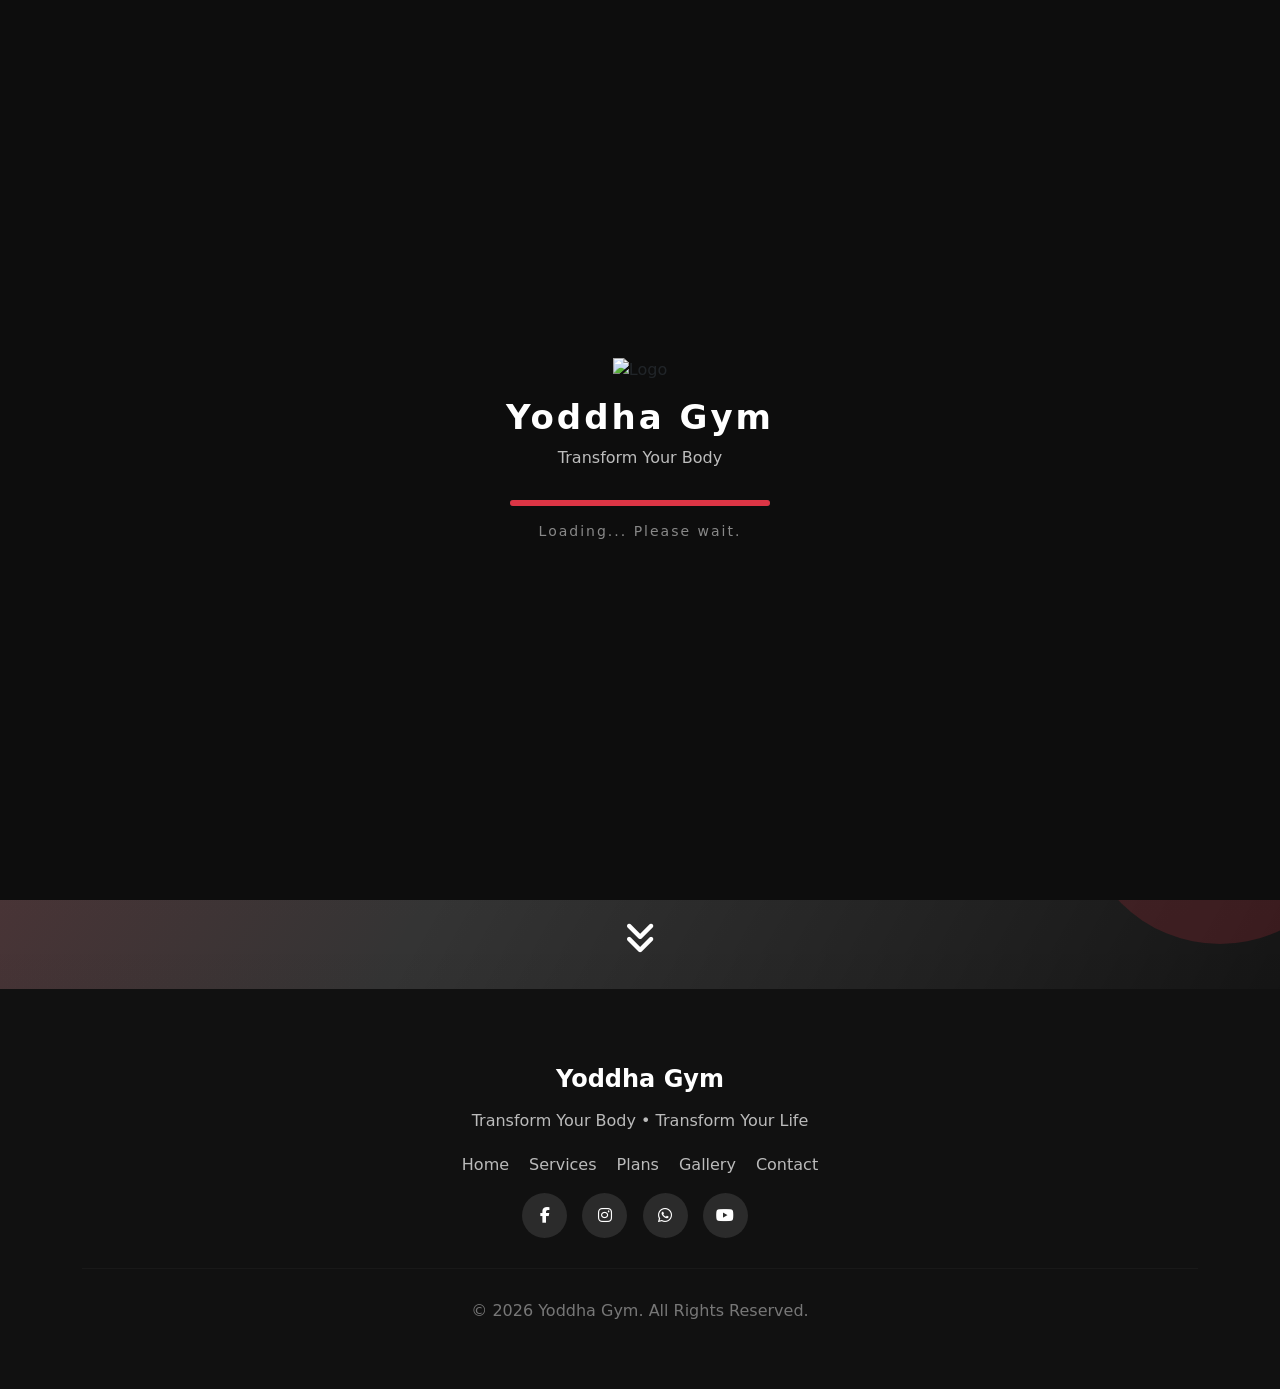
==== index.html @ e3fbb41a "Add files via upload" ====
<!DOCTYPE html>
<html>

<head>
    <meta name="viewport" content="width=device-width, initial-scale=1.0">
    <title>Home</title>

    <link href="https://cdn.jsdelivr.net/npm/bootstrap@5.3.3/dist/css/bootstrap.min.css" rel="stylesheet">
    <link rel="stylesheet" href="index.css">
    <link rel="stylesheet" href="navbar.css">
    <link rel="stylesheet" href="Preloader.css">
    <link rel="stylesheet" href="footer.css">
    <link rel="stylesheet" href="https://cdnjs.cloudflare.com/ajax/libs/font-awesome/6.6.0/css/all.min.css">
    <link href="https://unpkg.com/aos@2.3.4/dist/aos.css" rel="stylesheet">
</head>

<body>

    <!-- Loading Screen -->
    <div id="preloader">
        <div class="loader-content">
            <img src="https://file.aiquickdraw.com/imgcompressed/img/compressed_d76d0b1e2e13bac6f32e935d3ace6655.webp"
                alt="Logo" class="loader-logo">
            <h1>Yoddha Gym</h1>
            <p>Transform Your Body</p>
            <div class="progress-box">
                <div class="progress-bar"></div>
            </div>
            <span>Loading... Please wait.</span>
        </div>
    </div>

    <!--Nave bar section -->
    <nav class="navbar navbar-expand-lg sticky-top">
        <div class="container">
            <!-- Logo -->
            <a class="navbar-brand d-flex align-items-center" href="index.html">
                <img id="logo-pic"
                    src="https://file.aiquickdraw.com/imgcompressed/img/compressed_d76d0b1e2e13bac6f32e935d3ace6655.webp"
                    alt="Yoddha Gym">
                <span id="logo">
                    Yoddha Gym
                </span>
            </a>
            <!-- Mobile Button -->
            <button class="navbar-toggler" type="button" data-bs-toggle="collapse" data-bs-target="#navbarNav">
                <span class="navbar-toggler-icon"></span>
            </button>
            <div class="collapse navbar-collapse" id="navbarNav">
                <ul class="navbar-nav ms-auto align-items-lg-center">
                    <li class="nav-item">
                        <a class="nav-link" href="index.html">
                            Home
                        </a>
                    </li>
                    <li class="nav-item dropdown">
                        <a class="nav-link dropdown-toggle" href="services.html" id="servicesDropdown" role="button"
                            data-bs-toggle="dropdown">
                            Services
                        </a>
                        <ul class="dropdown-menu">
                            <li><a class="dropdown-item" href="services.html">All Services</a></li>
                            <li>
                                <hr class="dropdown-divider">
                            </li>
                            <li><a class="dropdown-item" href="personal-training.html">🏋️ Personal Training</a></li>
                            <li><a class="dropdown-item" href="weight-training.html">💪 Weight Training</a></li>
                            <li><a class="dropdown-item" href="yoga.html">🧘 Yoga Classes</a></li>
                        </ul>
                    </li>
                    <li class="nav-item">
                        <a class="nav-link" href="plans.html">
                            Plans
                        </a>
                    </li>
                    <li class="nav-item">
                        <a class="nav-link" href="gallery.html">
                            Gallery
                        </a>
                    </li>
                    <li class="nav-item">
                        <a class="nav-link" href="contact.html">
                            Contact
                        </a>
                    </li>
                    <li class="nav-item ms-lg-3">
                        <a href="contact.html" class="btn btn-light text-danger fw-bold px-4 rounded-pill">
                            Join Now
                        </a>
                    </li>
                </ul>
            </div>
        </div>
    </nav>


    <section id="home" class="hero position-relative overflow-hidden">


        <div class="hero-overlay"></div>


        <div class="circle circle1"></div>
        <div class="circle circle2"></div>
        <div class="circle circle3"></div>

        <div class="container h-100">

            <div class="row align-items-center h-100">


                <div class="col-lg-6 text-white">

                    <span class="badge bg-danger px-3 py-2 mb-3">
                        #1 Fitness Center in Pune
                    </span>

                    <h1 class="display-2 fw-bold mb-4">
                        Build Your <span class="text-danger">Dream Body</span>
                    </h1>

                    <p class="lead mb-4 text-light">
                        Experience world-class equipment, certified trainers,
                        personalized workout plans and premium facilities.
                        Start your transformation today.
                    </p>

                    <div class="d-flex flex-wrap gap-3">

                        <a href="contact.html" class="btn btn-danger btn-lg px-5 rounded-pill shadow-lg">

                            Join Now

                        </a>

                        <a href="gallery.html" class="btn btn-outline-light btn-lg px-5 rounded-pill">

                            View Gallery

                        </a>

                        <a href="services.html" class="btn btn-outline-light btn-lg px-5 rounded-pill">

                            Our Services

                        </a>

                    </div>


                    <div class="row mt-5 g-4">

                        <div class="col-4">

                            <div class="glass-card">

                                <h2 class="text-danger fw-bold">500+</h2>

                                <p>Members</p>

                            </div>

                        </div>

                        <div class="col-4">

                            <div class="glass-card">

                                <h2 class="text-danger fw-bold">25+</h2>

                                <p>Trainers</p>

                            </div>

                        </div>

                        <div class="col-4">

                            <div class="glass-card">

                                <h2 class="text-danger fw-bold">50+</h2>

                                <p>Machines</p>

                            </div>

                        </div>

                    </div>

                </div>


                <div class="col-lg-6 text-center">

                    <img src="https://images.unsplash.com/photo-1534438327276-14e5300c3a48?fm=jpg&q=60&w=3000&auto=format&fit=crop&ixlib=rb-4.1.0&ixid=M3wxMjA3fDB8MHxzZWFyY2h8Mnx8Z3ltfGVufDB8fDB8fHwww=900"
                        class="img-fluid hero-img" alt="Gym">

                </div>

            </div>

        </div>

        <div class="scroll-down">

            <a href="services.html">

                <i class="fas fa-angle-double-down"></i>

            </a>

        </div>

    </section>

    <!--Footer-->
    <section class="footer py-3">
        <footer>
            <footer class="footer">
                <div class="container text-center">
                    <h4 data-aos="fade-up">Yoddha Gym</h4>

                    <p data-aos="fade-left">
                        Transform Your Body • Transform Your Life
                    </p>

                    <div class="footer-links" data-aos="fade-right">
                        <a href="index.html">Home</a>
                        <a href="services.html">Services</a>
                        <a href="plans.html">Plans</a>
                        <a href="gallery.html">Gallery</a>
                        <a href="contact.html">Contact</a>
                    </div>

                    <div class="social-icons mt-3">
                        <a href="#" data-aos="fade-down" data-aos-delay="100"><i class="fab fa-facebook-f"></i></a>
                        <a href="#" data-aos="fade-down" data-aos-delay="200"><i class="fab fa-instagram"></i></a>
                        <a href="#" data-aos="fade-down" data-aos-delay="300"><i class="fab fa-whatsapp"></i></a>
                        <a href="#" data-aos="fade-down" data-aos-delay="400"><i class="fab fa-youtube"></i></a>
                    </div>

                    <hr>

                    <p class="copyright">
                        © 2026 Yoddha Gym. All Rights Reserved.
                    </p>
                </div>
            </footer>

            <script src="https://unpkg.com/aos@2.3.4/dist/aos.js"></script>
            <script src="https://cdn.jsdelivr.net/npm/bootstrap@5.3.3/dist/js/bootstrap.bundle.min.js"></script>

            <script>
                AOS.init({
                    duration: 1000,
                    once: true,
                    offset: 120
                });
            </script>
            <script src="index.js"></script>
</body>

</html>
---- index.css ----
.hero {
    position: relative;
    min-height: 100vh;
    display: flex;
    align-items: center;
    overflow: hidden;
    background:
        linear-gradient(rgba(0, 0, 0, .75), rgba(0, 0, 0, .80)),
        url("https://images.unsplash.com/photo-1517836357463-d25dfeac3438?w=1600");
    background-size: cover;
    background-position: center;
}

.hero-overlay {
    position: absolute;
    inset: 0;
    background: linear-gradient(120deg,
            rgba(220, 53, 69, .25),
            transparent,
            rgba(0, 0, 0, .6));
}

.hero .container {
    position: relative;
    z-index: 2;
}

.hero h1 {
    font-size: 3.6rem;
    font-weight: 900;
    line-height: 1.1;

}

.hero p {
    font-size: 1.05rem;
    color: #d6d6d6;
    max-width: 600px;
}

.hero .btn {
    transition: .35s;
}

.hero .btn-danger {
    box-shadow: 0 15px 40px rgba(220, 53, 69, .45);
}

.hero .btn:hover {
    transform: translateY(-6px);
}

.hero-img {
    max-width: 110%;
    border-radius: 50px;
    animation: floatImage 5s ease-in-out infinite;
    box-shadow: 0 50px 60px rgba(0, 0, 0, .60);
}

@keyframes floatImage {

    0% {
        transform: translateY(0px);
    }

    50% {
        transform: translateY(-18px);
    }

    100% {
        transform: translateY(0px);
    }

}

.glass-card {

    backdrop-filter: blur(15px);

    background: rgba(255, 255, 255, .08);

    border: 1px solid rgba(255, 255, 255, .15);

    padding: 22px;

    border-radius: 20px;

    text-align: center;

    transition: .4s;

}

.glass-card:hover {

    transform: translateY(-8px);

    background: rgba(255, 255, 255, .14);

}

.glass-card h2 {

    font-size: 2rem;

    margin-bottom: 2px;

}

.glass-card p {

    margin: 0;

    color: #ddd;

}



.circle {

    position: absolute;

    border-radius: 50%;

    background: rgba(220, 53, 69, .18);

    animation: moveCircle 8s linear infinite;

}

.circle1 {

    width: 180px;

    height: 180px;

    top: 8%;

    left: 5%;

}

.circle2 {

    width: 280px;

    height: 280px;

    right: -80px;

    bottom: 5%;

    animation-duration: 10s;

}

.circle3 {

    width: 110px;

    height: 110px;

    right: 20%;

    top: 18%;

    animation-duration: 7s;

}

@keyframes moveCircle {

    0% {

        transform: translateY(0px) rotate(0deg);

    }

    50% {

        transform: translateY(-25px) rotate(180deg);

    }

    100% {

        transform: translateY(0px) rotate(360deg);

    }

}



.scroll-down {

    position: absolute;

    bottom: 25px;

    left: 50%;

    transform: translateX(-50%);

    z-index: 5;

}

.scroll-down a {

    font-size: 35px;

    color: white;

    animation: bounce 1.5s infinite;

}

@keyframes bounce {

    0%,
    100% {

        transform: translateY(0);

    }

    50% {

        transform: translateY(10px);

    }

}



@media(max-width:991px) {

    .hero {

        padding: 120px 0 70px;

        text-align: center;

    }

    .hero h1 {

        font-size: 3rem;

    }

    .hero-img {

        margin-top: 45px;

    }

    .glass-card {

        margin-bottom: 15px;

    }

}

@media(max-width:576px) {

    .hero h1 {

        font-size: 2.3rem;

    }

    .hero p {

        font-size: 1rem;

    }

}
---- navbar.css ----
/*==========================
        NAVBAR
==========================*/

.navbar {

  background: #dc3545;

  padding: 12px 0;

  box-shadow: 0 8px 25px rgba(0, 0, 0, .25);

}

.navbar-brand {

  display: flex;

  align-items: center;

}

#logo {

  color: white;

  font-size: 30px;

  font-weight: 800;

  margin-left: 12px;

  text-decoration: none;

  letter-spacing: 1px;

}

#logo:hover {

  color: white;

}

#logo-pic {

  width: 55px;

  height: 55px;

  border-radius: 50%;

}

.navbar-nav {

  gap: 8px;

}

.navbar-nav .nav-link {

  color: white !important;

  font-weight: 600;

  padding: 10px 18px !important;

  border-radius: 30px;

  transition: .3s;

}

.navbar-nav .nav-link:hover {

  background: rgba(255, 255, 255, .18);

}

.navbar-nav .nav-link.active {

  background: white;

  color: #dc3545 !important;

}

.navbar .btn {

  transition: .3s;

}

.navbar .btn:hover {

  transform: translateY(-3px);

}

.dropdown-menu {

  background: #1b1b1b;

  border: none;

  border-radius: 15px;

  min-width: 240px;

  overflow: hidden;

  margin-top: 10px;

  box-shadow: 0 15px 35px rgba(0, 0, 0, .3);

}

.dropdown-item {

  color: white;

  padding: 12px 20px;

  transition: .3s;

}

.dropdown-item:hover {

  background: #dc3545;

  color: white;

  padding-left: 28px;

}

.dropdown-divider {

  border-color: #444;

}

@media (min-width:992px) {

  .dropdown:hover > .dropdown-menu {

    display: block;

  }

}

/* ==========================
        TABLETS
========================== */

@media (max-width:991.98px) {

  .navbar {

    padding: 12px 0;

  }

  .navbar-brand {

    max-width: 75%;

  }

  #logo {

    font-size: 26px;

  }

  #logo-pic {

    width: 48px;
    height: 48px;

  }

  .navbar-toggler {

    border: none;
    box-shadow: none;

  }

  .navbar-toggler:focus {

    box-shadow: none;

  }

  .navbar-collapse {

    background: #dc3545;

    margin-top: 15px;

    padding: 20px;

    border-radius: 18px;

    box-shadow: 0 15px 35px rgba(0, 0, 0, .25);

  }

  .navbar-nav {

    gap: 8px;

  }

  .nav-item {

    width: 100%;

  }

  .navbar-nav .nav-link {

    width: 100%;

    text-align: center;

    padding: 14px 20px !important;

    border-radius: 12px;

  }

  .navbar-nav .nav-link:hover {

    background: rgba(255, 255, 255, .18);

  }

  /* Mobile dropdown */

  .dropdown-menu {

    position: static !important;

    float: none;

    width: 100%;

    background: #c62839;

    border: none;

    box-shadow: none;

    margin-top: 8px;

    border-radius: 12px;

  }

  .dropdown-item {

    text-align: center;

    padding: 14px;

  }

  .dropdown-item:hover {

    padding-left: 14px;

  }

  .navbar .btn {

    width: 100%;

    margin-top: 12px;

    padding: 14px;

    font-size: 17px;

  }

}

/* ==========================
        MOBILE
========================== */

@media (max-width:576px) {

  .navbar {

    padding: 10px 0;

  }

  #logo {

    font-size: 22px;

  }

  #logo-pic {

    width: 42px;
    height: 42px;

  }

  .navbar-collapse {

    padding: 15px;

  }

  .navbar-nav .nav-link {

    font-size: 16px;

    padding: 13px !important;

  }

  .dropdown-item {

    font-size: 15px;

  }

  .navbar .btn {

    font-size: 16px;

    padding: 13px;

  }

}


@media (min-width:768px) and (max-width:991px) {

  .navbar-nav {

    gap: 12px;

  }

  .navbar-nav .nav-link {

    font-size: 17px;

  }

}

.navbar-toggler {

  border: 2px solid white;

  border-radius: 10px;

  padding: 6px 10px;

}

.navbar-toggler-icon {

  filter: brightness(0) invert(1);

}

.navbar-collapse {

  transition: all .35s ease;

}
---- Preloader.css ----
#preloader {
  position: fixed;
  inset: 0;
  background: #0d0d0d;
  display: flex;
  justify-content: center;
  align-items: center;
  z-index: 999999;
  opacity: 1;
  visibility: visible;
  transition: opacity .8s ease, visibility .8s ease;
}

.loader-content {
  text-align: center;
  max-width: 320px;
  width: 90%;
}

.loader-logo {
  width: 90px;
  max-width: 25vw;
  animation: logoFloat 2s ease-in-out infinite;
}

.loader-content h1 {
  color: white;
  margin-top: 15px;
  font-size: 34px;
  letter-spacing: 3px;
  font-weight: 700;
}

.loader-content p {
  color: #bdbdbd;
  margin-top: 5px;
  margin-bottom: 30px;
}

.progress-box {
  width: min(260px, 85vw);
  height: 6px;
  background: #2d2d2d;
  border-radius: 20px;
  overflow: hidden;
  margin: auto;
}

.progress-bar {
  width: 0%;
  height: 100%;
  background: #dc3545;
  animation: loading 2s ease forwards;
}

.loader-content span {
  display: block;
  color: #888;
  margin-top: 15px;
  letter-spacing: 2px;
  font-size: 14px;
}

@keyframes loading {
  from {
    width: 0%;
  }

  to {
    width: 100%;
  }
}

@keyframes logoFloat {

  0%,
  100% {
    transform: translateY(0);
  }

  50% {
    transform: translateY(-10px);
  }

}

.loader-hide {
  opacity: 0;
  visibility: hidden;
}
---- footer.css ----
/*=================== Footer Section ====================*/
.footer {
  background: #111;
  color: #bbb;
  padding: 60px 0 30px;
}

.footer h4 {
  color: white;
  font-weight: 700;
  margin-bottom: 15px;
}

.footer p {
  margin-bottom: 20px;
}

.footer-links {
  display: flex;
  justify-content: center;
  flex-wrap: wrap;
  gap: 20px;
}

.footer-links a {
  color: #bbb;
  text-decoration: none;
  transition: .3s;
  font-weight: 500;
}

.footer-links a:hover {
  color: #dc3545;
}

.footer hr {
  margin: 30px auto;
  border-color: #333;
}

.copyright {
  color: #777;
  margin: 0;
}

.social-icons a {

  display: inline-flex;

  justify-content: center;

  align-items: center;

  width: 45px;

  height: 45px;

  border-radius: 50%;

  background: #2b2b2b;

  color: white;

  margin-right: 10px;

  text-decoration: none;

  transition: .3s;

}

.social-icons a:hover {

  background: #dc3545;

  transform: translateY(-5px);

}
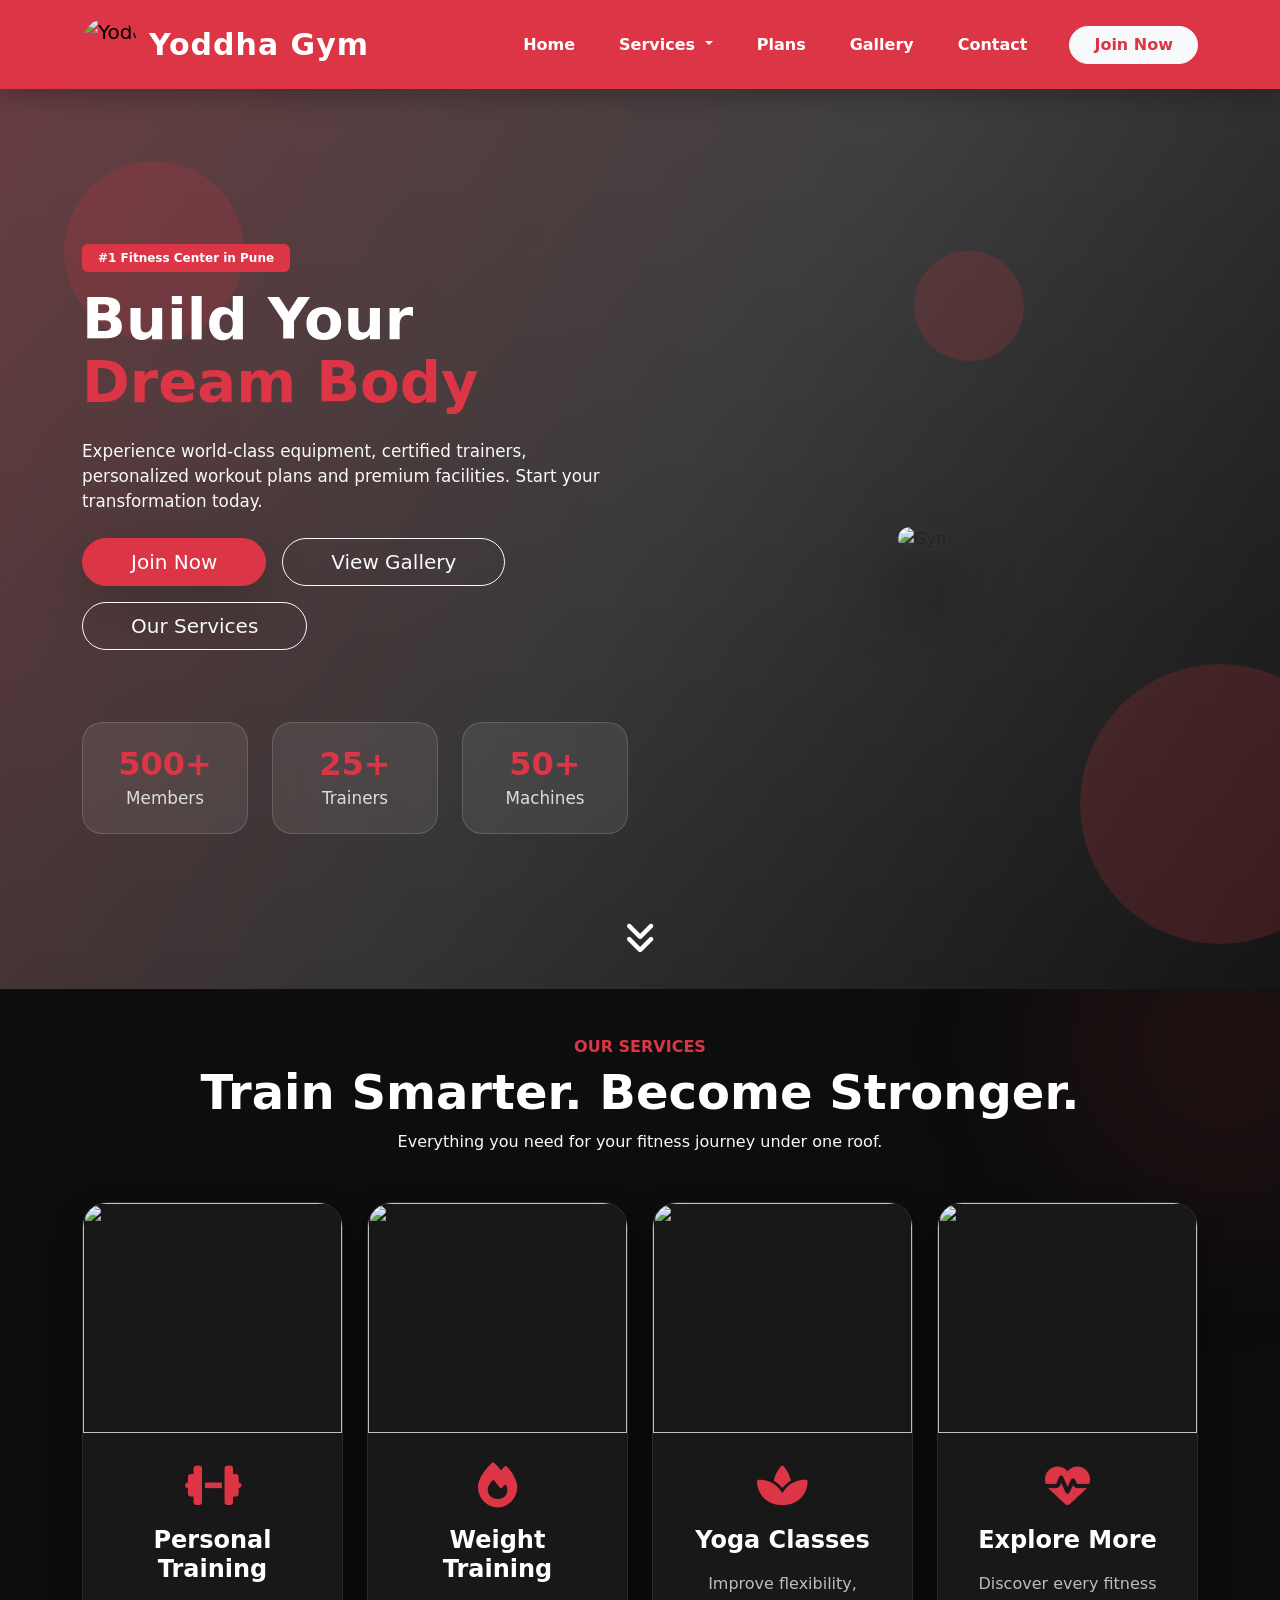
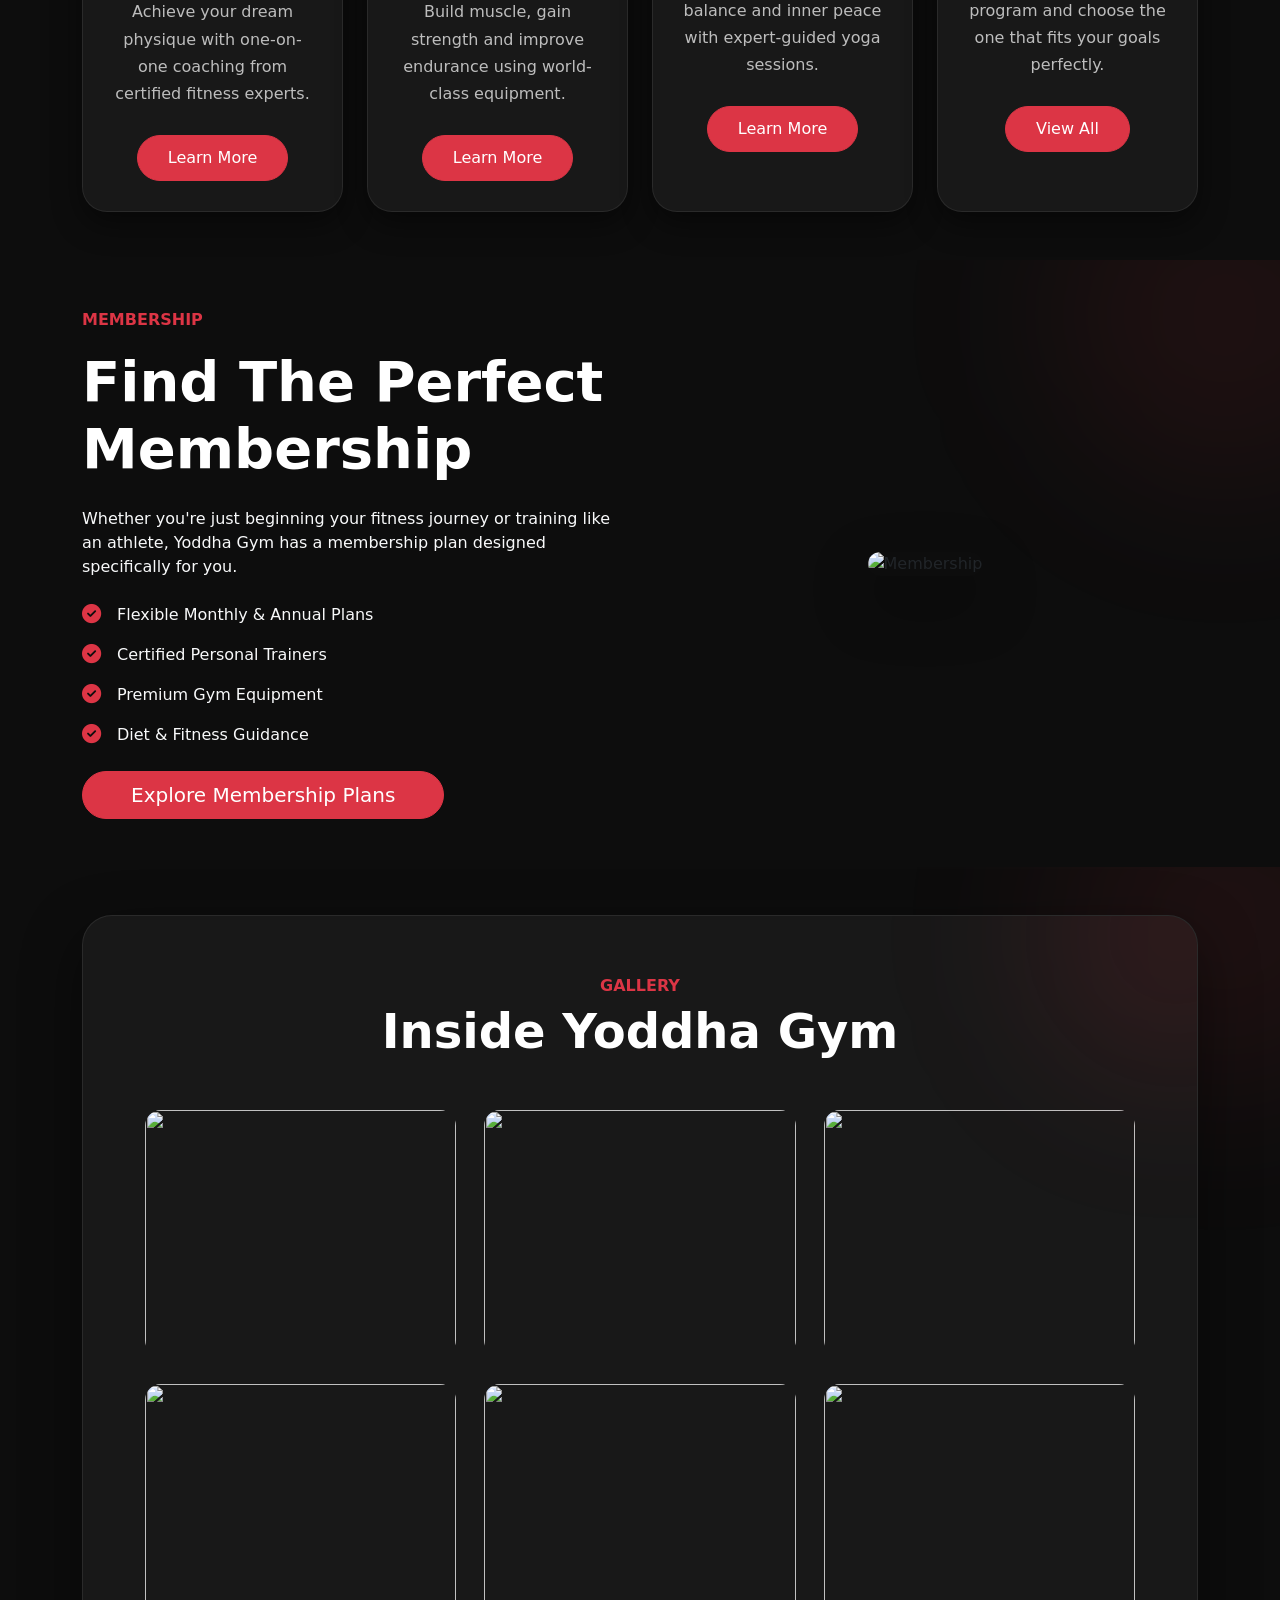
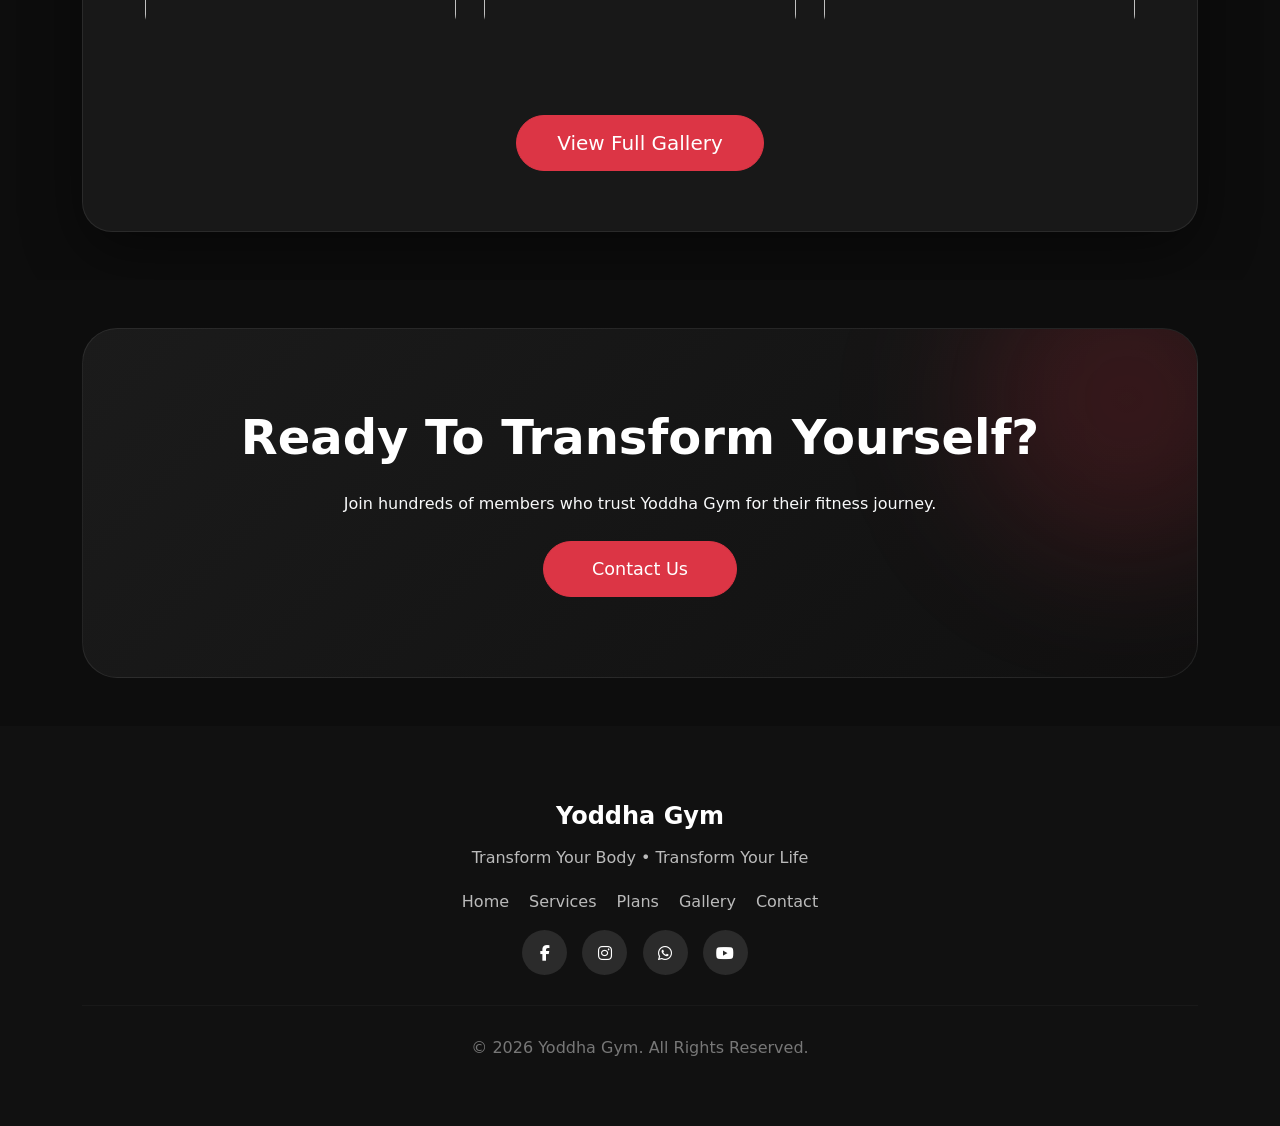
==== commit 14b9889c: "Updated homepage with services, gallery, plans preview and animations" ====
--- a/index.html
+++ b/index.html
@@ -214,6 +214,284 @@
 
     </section>
 
+    <!-- ================= SERVICES SECTION ================= -->
+    <section class="services-preview py-5" id="services-preview">
+
+        <div class="container">
+
+            <div class="text-center mb-5" data-aos="fade-up">
+                <h6 class="text-danger fw-bold">OUR SERVICES</h6>
+                <h2 class="display-5 fw-bold text-white">
+                    Train Smarter. Become Stronger.
+                </h2>
+                <p class="text-light">
+                    Everything you need for your fitness journey under one roof.
+                </p>
+            </div>
+
+            <div class="row g-4">
+
+                <!-- Personal Training -->
+                <div class="col-lg-3 col-md-6" data-aos="zoom-in">
+                    <div class="service-card">
+
+                        <img src="https://images.unsplash.com/photo-1571019614242-c5c5dee9f50b?w=700"
+                            class="img-fluid service-img">
+
+                        <div class="service-content">
+
+                            <i class="fas fa-dumbbell service-icon"></i>
+
+                            <h4>Personal Training</h4>
+
+                            <p>
+                                Achieve your dream physique with one-on-one coaching
+                                from certified fitness experts.
+                            </p>
+
+                            <a href="personal-training.html" class="btn btn-danger rounded-pill">
+                                Learn More
+                            </a>
+
+                        </div>
+                    </div>
+                </div>
+
+                <!-- Weight Training -->
+                <div class="col-lg-3 col-md-6" data-aos="zoom-in" data-aos-delay="150">
+                    <div class="service-card">
+
+                        <img src="https://images.unsplash.com/photo-1534367507873-d2d7e24c797f?w=700"
+                            class="img-fluid service-img">
+
+                        <div class="service-content">
+
+                            <i class="fas fa-fire service-icon"></i>
+
+                            <h4>Weight Training</h4>
+
+                            <p>
+                                Build muscle, gain strength and improve endurance
+                                using world-class equipment.
+                            </p>
+
+                            <a href="weight-training.html" class="btn btn-danger rounded-pill">
+                                Learn More
+                            </a>
+
+                        </div>
+                    </div>
+                </div>
+
+                <!-- Yoga -->
+                <div class="col-lg-3 col-md-6" data-aos="zoom-in" data-aos-delay="300">
+                    <div class="service-card">
+
+                        <img src="https://images.unsplash.com/photo-1544367567-0f2fcb009e0b?w=700"
+                            class="img-fluid service-img">
+
+                        <div class="service-content">
+
+                            <i class="fas fa-spa service-icon"></i>
+
+                            <h4>Yoga Classes</h4>
+
+                            <p>
+                                Improve flexibility, balance and inner peace with
+                                expert-guided yoga sessions.
+                            </p>
+
+                            <a href="yoga.html" class="btn btn-danger rounded-pill">
+                                Learn More
+                            </a>
+
+                        </div>
+                    </div>
+                </div>
+
+                <!-- All Services -->
+                <div class="col-lg-3 col-md-6" data-aos="zoom-in" data-aos-delay="450">
+                    <div class="service-card">
+
+                        <img src="https://images.unsplash.com/photo-1518611012118-696072aa579a?w=700"
+                            class="img-fluid service-img">
+
+                        <div class="service-content">
+
+                            <i class="fas fa-heartbeat service-icon"></i>
+
+                            <h4>Explore More</h4>
+
+                            <p>
+                                Discover every fitness program and choose the one
+                                that fits your goals perfectly.
+                            </p>
+
+                            <a href="services.html" class="btn btn-danger rounded-pill">
+                                View All
+                            </a>
+
+                        </div>
+                    </div>
+                </div>
+
+            </div>
+
+        </div>
+
+    </section>
+
+    <!-- ================= MEMBERSHIP PREVIEW ================= -->
+
+    <section class="plans-preview py-5">
+
+        <div class="container">
+
+            <div class="row align-items-center">
+
+                <!-- Left Content -->
+                <div class="col-lg-6" data-aos="fade-right">
+
+                    <span class="text-danger fw-bold">
+                        MEMBERSHIP
+                    </span>
+
+                    <h2 class="display-4 fw-bold text-white mt-3">
+                        Find The Perfect Membership
+                    </h2>
+
+                    <p class="text-light mt-4">
+                        Whether you're just beginning your fitness journey or training
+                        like an athlete, Yoddha Gym has a membership plan designed
+                        specifically for you.
+                    </p>
+
+                    <div class="mt-4">
+
+                        <div class="d-flex align-items-center mb-3">
+                            <i class="fas fa-check-circle text-danger me-3"></i>
+                            <span class="text-light">Flexible Monthly & Annual Plans</span>
+                        </div>
+
+                        <div class="d-flex align-items-center mb-3">
+                            <i class="fas fa-check-circle text-danger me-3"></i>
+                            <span class="text-light">Certified Personal Trainers</span>
+                        </div>
+
+                        <div class="d-flex align-items-center mb-3">
+                            <i class="fas fa-check-circle text-danger me-3"></i>
+                            <span class="text-light">Premium Gym Equipment</span>
+                        </div>
+
+                        <div class="d-flex align-items-center mb-4">
+                            <i class="fas fa-check-circle text-danger me-3"></i>
+                            <span class="text-light">Diet & Fitness Guidance</span>
+                        </div>
+
+                    </div>
+
+                    <a href="plans.html" class="btn btn-danger btn-lg rounded-pill px-5">
+                        Explore Membership Plans
+                    </a>
+
+                </div>
+
+                <!-- Right Image -->
+                <div class="col-lg-6 text-center mt-5 mt-lg-0" data-aos="fade-left">
+
+                    <img src="https://images.unsplash.com/photo-1534438327276-14e5300c3a48?w=900"
+                        class="img-fluid plans-preview-img" alt="Membership">
+
+                </div>
+
+            </div>
+
+        </div>
+
+    </section>
+
+    <!-- ================= GALLERY PREVIEW ================= -->
+
+    <section class="gallery-preview py-5">
+
+        <div class="container">
+
+            <div class="gallery-container">
+
+                <div class="text-center mb-5" data-aos="fade-up">
+
+                    <h6 class="text-danger fw-bold">
+                        GALLERY
+                    </h6>
+
+                    <h2 class="display-5 fw-bold text-white">
+                        Inside Yoddha Gym
+                    </h2>
+
+                </div>
+
+                <div class="row g-4">
+
+                    <div class="col-md-4"><img src="https://images.unsplash.com/photo-1534438327276-14e5300c3a48?w=700"
+                            class="gallery-img"></div>
+
+                    <div class="col-md-4"><img src="https://images.unsplash.com/photo-1517836357463-d25dfeac3438?w=700"
+                            class="gallery-img"></div>
+
+                    <div class="col-md-4"><img src="https://images.unsplash.com/photo-1518611012118-696072aa579a?w=700"
+                            class="gallery-img"></div>
+
+                    <div class="col-md-4"><img src="https://images.unsplash.com/photo-1546483875-ad9014c88eba?w=700"
+                            class="gallery-img"></div>
+
+                    <div class="col-md-4"><img src="https://images.unsplash.com/photo-1571019614242-c5c5dee9f50b?w=700"
+                            class="gallery-img"></div>
+
+                    <div class="col-md-4"><img src="https://images.unsplash.com/photo-1517838277536-f5f99be501cd?w=700"
+                            class="gallery-img"></div>
+
+                </div>
+
+                <div class="text-center mt-5">
+
+                    <a href="gallery.html" class="btn btn-danger btn-lg rounded-pill">
+                        View Full Gallery
+                    </a>
+
+                </div>
+
+            </div>
+
+        </div>
+
+    </section>
+
+    <!-- ================= CONTACT CTA ================= -->
+
+    <section class="contact-preview py-5">
+
+        <div class="container">
+
+            <div class="contact-box text-center" data-aos="zoom-in">
+
+                <h2 class="display-5 fw-bold text-white">
+                    Ready To Transform Yourself?
+                </h2>
+
+                <p class="text-light">
+                    Join hundreds of members who trust Yoddha Gym for their fitness journey.
+                </p>
+
+                <a href="contact.html" class="btn btn-danger btn-lg rounded-pill px-5">
+                    Contact Us
+                </a>
+
+            </div>
+
+        </div>
+
+    </section>
+
     <!--Footer-->
     <section class="footer py-3">
         <footer>
@@ -261,4 +539,5 @@
             <script src="index.js"></script>
 </body>
 
+
 </html>
--- a/index.css
+++ b/index.css
@@ -280,4 +280,428 @@
 
     }
 
+}
+
+/* ==========================================================
+                HOME PAGE PREVIEW SECTIONS
+========================================================== */
+
+.services-preview,
+.plans-preview,
+.gallery-preview,
+.contact-preview {
+    background: #0d0d0d;
+    padding: 100px 0;
+    position: relative;
+    overflow: hidden;
+}
+
+.services-preview::before,
+.plans-preview::before,
+.gallery-preview::before {
+    content: "";
+    position: absolute;
+    width: 350px;
+    height: 350px;
+    border-radius: 50%;
+    background: rgba(220, 53, 69, .08);
+    filter: blur(80px);
+    top: -120px;
+    right: -120px;
+}
+
+.services-preview h2,
+.plans-preview h2,
+.gallery-preview h2,
+.contact-preview h2 {
+    color: #fff;
+}
+
+/* ==========================================================
+                    SERVICES
+========================================================== */
+
+.service-card {
+
+    background: #181818;
+
+    border-radius: 25px;
+
+    overflow: hidden;
+
+    transition: .45s;
+
+    border: 1px solid rgba(255, 255, 255, .08);
+
+    height: 100%;
+
+    box-shadow: 0 12px 30px rgba(0, 0, 0, .45);
+
+}
+
+.service-card:hover {
+
+    transform: translateY(-12px);
+
+    box-shadow: 0 25px 60px rgba(220, 53, 69, .35);
+
+    border-color: #dc3545;
+
+}
+
+.service-img {
+
+    width: 100%;
+
+    height: 230px;
+
+    object-fit: cover;
+
+    transition: .5s;
+
+}
+
+.service-card:hover .service-img {
+
+    transform: scale(1.1);
+
+}
+
+.service-content {
+
+    padding: 30px;
+
+    text-align: center;
+
+}
+
+.service-icon {
+
+    font-size: 45px;
+
+    color: #dc3545;
+
+    margin-bottom: 18px;
+
+    transition: .4s;
+
+}
+
+.service-card:hover .service-icon {
+
+    transform: rotate(12deg) scale(1.2);
+
+}
+
+.service-content h4 {
+
+    color: #fff;
+
+    margin-bottom: 15px;
+
+    font-weight: 700;
+
+}
+
+.service-content p {
+
+    color: #bdbdbd;
+
+    line-height: 1.7;
+
+    min-height: 90px;
+
+}
+
+.service-content .btn {
+
+    margin-top: 12px;
+
+    border-radius: 50px;
+
+    padding: 10px 30px;
+
+    transition: .35s;
+
+}
+
+.service-content .btn:hover {
+
+    transform: scale(1.05);
+
+}
+
+/* ==========================================================
+                    PLANS
+========================================================== */
+
+
+
+.plans-preview-img {
+    width: 100%;
+    max-width: 520px;
+    border-radius: 30px;
+    transition: .5s;
+    box-shadow: 0 25px 60px rgba(0, 0, 0, .45);
+}
+
+.plans-preview-img:hover {
+    transform: scale(1.05);
+    box-shadow: 0 30px 70px rgba(220, 53, 69, .35);
+}
+
+.plans-preview .fa-check-circle {
+    font-size: 1.2rem;
+}
+
+/* ==========================================================
+                    GALLERY
+========================================================== */
+
+.gallery-img {
+
+    width: 100%;
+
+    height: 250px;
+
+    object-fit: cover;
+
+    border-radius: 18px;
+
+    transition: .45s;
+
+    border: 2px solid transparent;
+
+}
+
+.gallery-img:hover {
+
+    transform: translateY(-8px) scale(1.04);
+
+    border-color: #dc3545;
+
+    box-shadow: 0 20px 40px rgba(220, 53, 69, .35);
+
+}
+
+.gallery-container {
+
+    background: #181818;
+
+    border-radius: 30px;
+
+    padding: 60px;
+
+    border: 1px solid rgba(255, 255, 255, .08);
+
+    box-shadow: 0 20px 60px rgba(0, 0, 0, .45);
+
+    position: relative;
+
+    overflow: hidden;
+
+}
+
+.gallery-container::before {
+
+    content: "";
+
+    position: absolute;
+
+    width: 280px;
+
+    height: 280px;
+
+    background: rgba(220, 53, 69, .12);
+
+    border-radius: 50%;
+
+    filter: blur(80px);
+
+    top: -120px;
+
+    right: -120px;
+
+}
+
+.gallery-preview .btn {
+
+    margin-top: 35px;
+
+    padding: 12px 40px;
+
+}
+
+/* ==========================================================
+                    CONTACT CTA
+========================================================== */
+
+.contact-box {
+
+    background: linear-gradient(135deg, #1b1b1b, #101010);
+
+    border-radius: 35px;
+
+    padding: 80px 50px;
+
+    border: 1px solid rgba(255, 255, 255, .08);
+
+    position: relative;
+
+    overflow: hidden;
+
+}
+
+.contact-box::before {
+
+    content: "";
+
+    position: absolute;
+
+    width: 300px;
+
+    height: 300px;
+
+    border-radius: 50%;
+
+    background: rgba(220, 53, 69, .18);
+
+    filter: blur(70px);
+
+    top: -80px;
+
+    right: -80px;
+
+}
+
+.contact-box h2 {
+
+    position: relative;
+
+    z-index: 2;
+
+}
+
+.contact-box p {
+
+    color: #d0d0d0;
+
+    margin: 25px auto;
+
+    max-width: 650px;
+
+    position: relative;
+
+    z-index: 2;
+
+}
+
+.contact-box .btn {
+
+    position: relative;
+
+    z-index: 2;
+
+    padding: 14px 45px;
+
+    font-size: 1.1rem;
+
+    transition: .35s;
+
+}
+
+.contact-box .btn:hover {
+
+    transform: translateY(-5px);
+
+    box-shadow: 0 15px 35px rgba(220, 53, 69, .5);
+
+}
+
+/* ==========================================================
+                    BUTTONS
+========================================================== */
+
+.btn-danger {
+
+    transition: .35s;
+
+}
+
+.btn-danger:hover {
+
+    transform: translateY(-4px);
+
+    box-shadow: 0 12px 28px rgba(220, 53, 69, .45);
+
+}
+
+/* ==========================================================
+                    RESPONSIVE
+========================================================== */
+
+@media(max-width:991px) {
+
+    .service-card,
+    .plan-card {
+
+        margin-bottom: 25px;
+
+    }
+
+    .featured {
+
+        transform: none;
+
+    }
+
+    .gallery-img {
+
+        height: 220px;
+
+    }
+
+    .contact-box {
+
+        padding: 60px 25px;
+
+    }
+
+}
+
+@media(max-width:576px) {
+
+    .services-preview,
+    .plans-preview,
+    .gallery-preview,
+    .contact-preview {
+
+        padding: 70px 0;
+
+    }
+
+    .service-img {
+
+        height: 190px;
+
+    }
+
+    .gallery-img {
+
+        height: 180px;
+
+    }
+
+    .plan-card h1 {
+
+        font-size: 2.7rem;
+
+    }
+
+    .contact-box h2 {
+
+        font-size: 2rem;
+
+    }
+
 }
